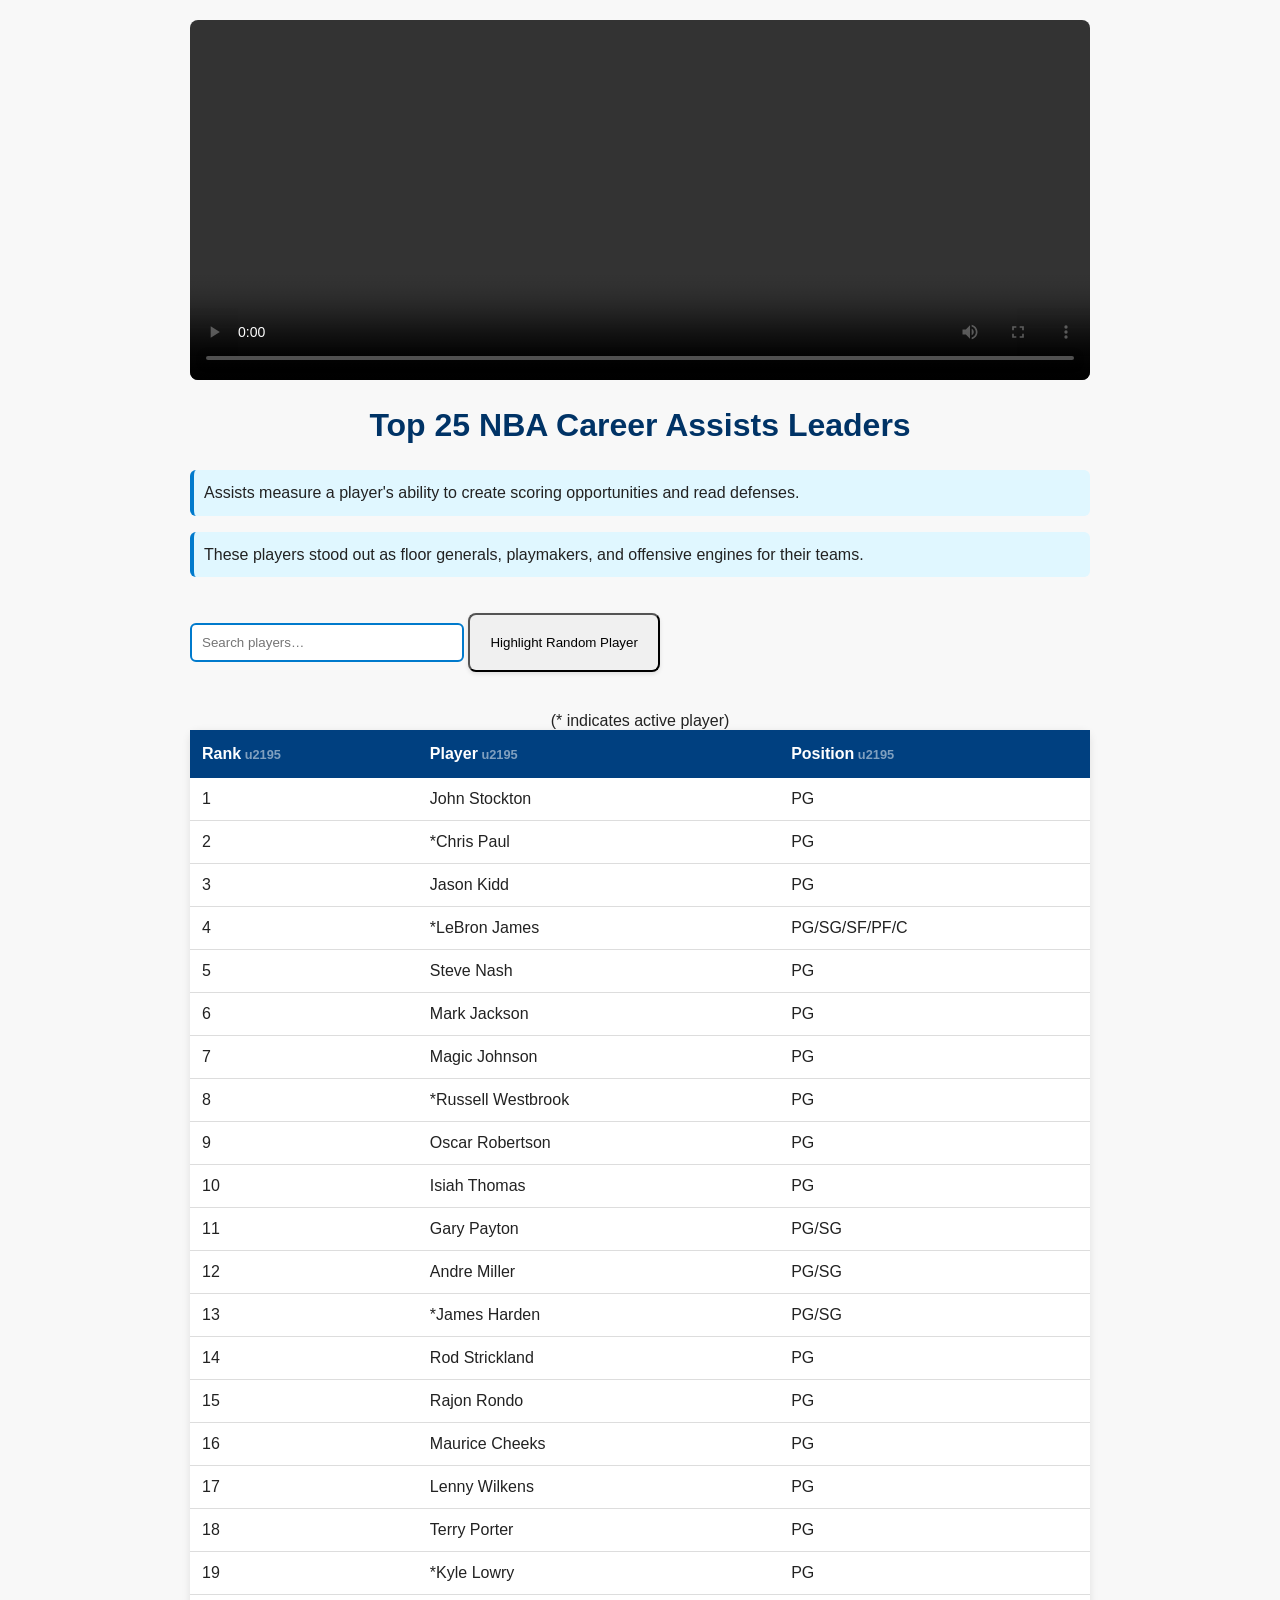
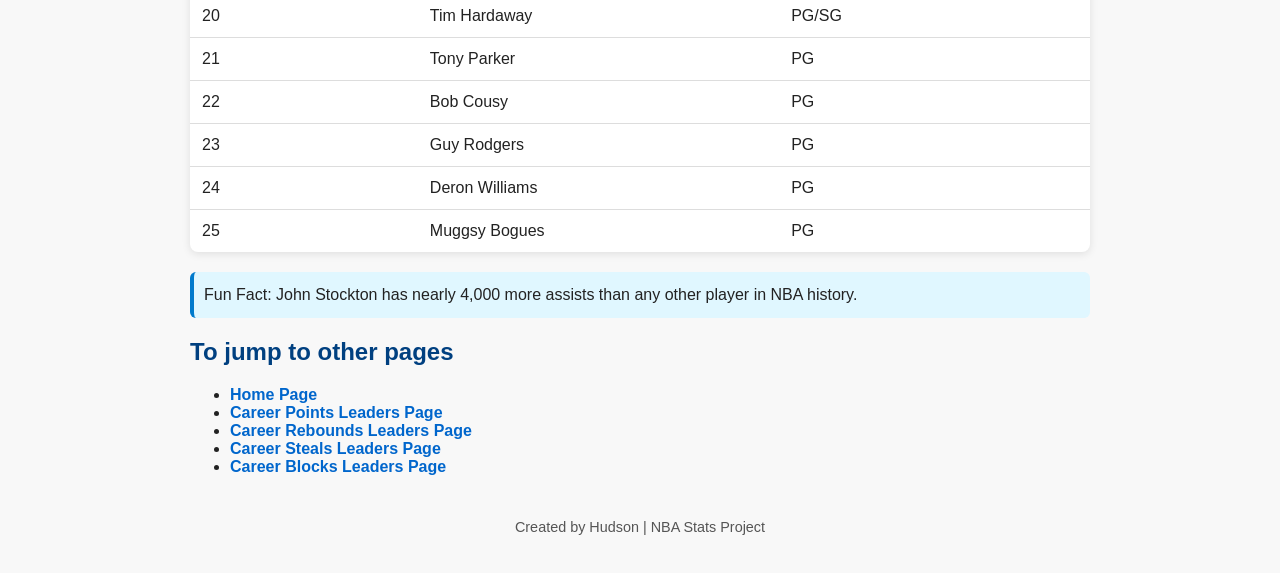
==== aststat.html @ 9309b345 "Update ast stat" ====
<!DOCTYPE html>
<html lang="en">
<head>
  <meta charset="utf-8">
  <title>NBA Career Assists Leaders</title>
  <link rel="stylesheet" href="style.css">
  <style>
    /* Highlight selected row */
    .selected-row {
      background-color: #ffeaa7 !important;
      transition: background 0.3s ease;
    }

    #search-bar {
      padding: 10px;
      width: 250px;
      margin: 10px 0;
      border: 2px solid #007acc;
      border-radius: 6px;
    }
  </style>
</head>

<body>

<main>
  <article>

    <video id="main-video" src="stocktonast.mp4" controls width="640" height="360"></video>

    <h1>Top 25 NBA Career Assists Leaders</h1>

    <p class="highlight">
      Assists measure a player's ability to create scoring opportunities and read defenses.
    </p>
    <p class="highlight">
      These players stood out as floor generals, playmakers, and offensive engines for their teams.
    </p>

    <!-- 🔎 Search Bar -->
    <input type="text" id="search-bar" placeholder="Search players…">

    <!-- 🎯 Random Player Button -->
    <button id="random-player" class="controls">Highlight Random Player</button>

    <table id="stat-table">
        <caption>(* indicates active player)</caption>
        <thead>
            <tr>
                <th data-col="0">Rank</th>
                <th data-col="1">Player</th>
                <th data-col="2">Position</th>
            </tr>
        </thead>
        <tbody>
            <tr><td>1</td><td>John Stockton</td><td>PG</td></tr>
            <tr><td>2</td><td>*Chris Paul</td><td>PG</td></tr>
            <tr><td>3</td><td>Jason Kidd</td><td>PG</td></tr>
            <tr><td>4</td><td>*LeBron James</td><td>PG/SG/SF/PF/C</td></tr>
            <tr><td>5</td><td>Steve Nash</td><td>PG</td></tr>
            <tr><td>6</td><td>Mark Jackson</td><td>PG</td></tr>
            <tr><td>7</td><td>Magic Johnson</td><td>PG</td></tr>
            <tr><td>8</td><td>*Russell Westbrook</td><td>PG</td></tr>
            <tr><td>9</td><td>Oscar Robertson</td><td>PG</td></tr>
            <tr><td>10</td><td>Isiah Thomas</td><td>PG</td></tr>
            <tr><td>11</td><td>Gary Payton</td><td>PG/SG</td></tr>
            <tr><td>12</td><td>Andre Miller</td><td>PG/SG</td></tr>
            <tr><td>13</td><td>*James Harden</td><td>PG/SG</td></tr>
            <tr><td>14</td><td>Rod Strickland</td><td>PG</td></tr>
            <tr><td>15</td><td>Rajon Rondo</td><td>PG</td></tr>
            <tr><td>16</td><td>Maurice Cheeks</td><td>PG</td></tr>
            <tr><td>17</td><td>Lenny Wilkens</td><td>PG</td></tr>
            <tr><td>18</td><td>Terry Porter</td><td>PG</td></tr>
            <tr><td>19</td><td>*Kyle Lowry</td><td>PG</td></tr>
            <tr><td>20</td><td>Tim Hardaway</td><td>PG/SG</td></tr>
            <tr><td>21</td><td>Tony Parker</td><td>PG</td></tr>
            <tr><td>22</td><td>Bob Cousy</td><td>PG</td></tr>
            <tr><td>23</td><td>Guy Rodgers</td><td>PG</td></tr>
            <tr><td>24</td><td>Deron Williams</td><td>PG</td></tr>
            <tr><td>25</td><td>Muggsy Bogues</td><td>PG</td></tr>
        </tbody>
    </table>

    <!-- 📌 Fun Fact Area -->
    <p class="highlight" id="fun-fact">
      Fun Fact: John Stockton has nearly 4,000 more assists than any other player in NBA history.
    </p>

  </article>

  <section>
    <h2>To jump to other pages</h2>
    <ul>
        <li><a href="index.html">Home Page</a></li>
        <li><a href="pointstat.html">Career Points Leaders Page</a></li>
        <li><a href="rebstat.html">Career Rebounds Leaders Page</a></li>
        <li><a href="stlstat.html">Career Steals Leaders Page</a></li>
        <li><a href="blkstat.html">Career Blocks Leaders Page</a></li>
    </ul>
  </section>
</main>

<footer>
  <p>Created by Hudson | NBA Stats Project</p>
</footer>

<script>
/* ========== SEARCH FILTER ========== */
document.getElementById("search-bar").addEventListener("keyup", function () {
  const filter = this.value.toLowerCase();
  const rows = document.querySelectorAll("#stat-table tbody tr");

  rows.forEach(row => {
    row.style.display = row.textContent.toLowerCase().includes(filter) ? "" : "none";
  });
});

/* ========== SORTING ========== */
document.querySelectorAll("th").forEach(header => {
  header.addEventListener("click", () => {
    const table = document.getElementById("stat-table");
    const tbody = table.querySelector("tbody");
    const rows = Array.from(tbody.querySelectorAll("tr"));
    const colIndex = header.getAttribute("data-col");

    const sorted = rows.sort((a, b) => {
      const A = a.children[colIndex].textContent;
      const B = b.children[colIndex].textContent;

      return A.localeCompare(B, undefined, { numeric: true });
    });

    tbody.innerHTML = "";
    sorted.forEach(r => tbody.appendChild(r));
  });
});

/* ========== RANDOM PLAYER HIGHLIGHT ========== */
document.getElementById("random-player").addEventListener("click", () => {
  const rows = document.querySelectorAll("#stat-table tbody tr");

  rows.forEach(r => r.classList.remove("selected-row"));

  const randomRow = rows[Math.floor(Math.random() * rows.length)];
  randomRow.classList.add("selected-row");
});

/* ========== FUN FACT ROTATION ========== */
const facts = [
  "John Stockton led the NBA in assists for nine straight seasons.",
  "Magic Johnson still holds the record for highest assists per game average.",
  "Jason Kidd is one of only two players with 12,000+ career assists and 2,500+ steals.",
  "Chris Paul has the highest assist-to-turnover ratio among top-25 players."
];

setInterval(() => {
  const factArea = document.getElementById("fun-fact");
  factArea.textContent = "Fun Fact: " + facts[Math.floor(Math.random() * facts.length)];
}, 6000);
</script>

</body>
</html>
---- style.css ----
/* Center page and set max width */
body {
  font-family: Arial, Helvetica, sans-serif;
  max-width: 900px;
  margin: 0 auto;
  padding: 20px;
  background-color: #f8f8f8;
  color: #222;
}

/* Headings */
h1 {
  font-size: 2em;
  color: #003366;
  text-align: center;
}

h2 {
  font-size: 1.5em;
  color: #004080;
  margin-top: 20px;
}

p {
  font-size: 1em;
  line-height: 1.6;
}

/* Class selector example */
.highlight {
  background-color: #e0f7ff;
  padding: 10px;
  border-left: 4px solid #007acc;
  border-radius: 6px;
}

/* ID selector example */
#main-video {
  display: block;
  width: 100%;
  border-radius: 8px;
  margin-bottom: 20px;
}

/* Links */
a {
  color: #0066cc;
  text-decoration: none;
  font-weight: bold;
}

a:hover {
  text-decoration: underline;
}

/* Footer */
footer {
  text-align: center;
  margin-top: 40px;
  font-size: 0.9em;
  color: #555;
}

/* Interactive elements */
.controls {
  background: #f0f0f0;
  padding: 20px;
  border-radius: 8px;
  margin: 20px 0;
  box-shadow: 0 2px 4px rgba(0,0,0,0.1);
}

.controls h2 {
  color: #003366;
  margin-bottom: 15px;
  border-bottom: 2px solid #007acc;
  padding-bottom: 10px;
}

.controls button {
  background: #007acc;
  color: white;
  border: none;
  padding: 12px 20px;
  margin: 5px 10px 5px 0;
  border-radius: 5px;
  cursor: pointer;
  transition: all 0.3s ease;
  font-weight: bold;
  box-shadow: 0 2px 4px rgba(0,0,0,0.2);
}

.controls button:hover {
  background: #005a9e;
  transform: translateY(-2px);
  box-shadow: 0 4px 8px rgba(0,0,0,0.3);
}

.controls button:active {
  transform: translateY(0);
}

.controls input {
  padding: 10px 15px;
  margin: 5px 10px 5px 0;
  border: 2px solid #ddd;
  border-radius: 6px;
  width: 250px;
  font-size: 1em;
  transition: border-color 0.3s ease;
}

.controls input:focus {
  outline: none;
  border-color: #007acc;
  box-shadow: 0 0 0 3px rgba(0,122,204,0.1);
}

/* Highlight box for featured stats */
.highlight-box {
  transition: all 0.3s ease;
  padding: 20px;
  margin: 20px 0;
  background: linear-gradient(135deg, #667eea 0%, #764ba2 100%);
  color: white;
  border-radius: 12px;
  text-align: center;
  box-shadow: 0 4px 15px rgba(102,126,234,0.4);
}

.highlight-box h3 {
  margin: 0 0 10px 0;
  font-size: 1.4em;
  text-shadow: 1px 1px 2px rgba(0,0,0,0.3);
}

.highlight-box p {
  margin: 0;
  font-size: 1.1em;
  line-height: 1.5;
}

/* Enhanced table styles */
table {
  width: 100%;
  border-collapse: collapse;
  margin: 20px 0;
  background: white;
  box-shadow: 0 2px 8px rgba(0,0,0,0.1);
  border-radius: 8px;
  overflow: hidden;
}

th {
  background: #004080;
  color: white;
  padding: 15px 12px;
  text-align: left;
  font-weight: bold;
  cursor: pointer;
  user-select: none;
  transition: background 0.3s ease;
}

th:hover {
  background: #005a9e;
}

th:after {
  content: ' \u2195';
  opacity: 0.5;
  font-size: 0.8em;
}

td {
  padding: 12px;
  border-bottom: 1px solid #ddd;
  transition: background 0.3s ease;
}

tr:hover {
  background: #f5f5f5;
}

tr:last-child td {
  border-bottom: none;
}

/* Mobile responsiveness */
@media (max-width: 600px) {
  body {
    padding: 10px;
  }

  h1 {
    font-size: 1.5em;
  }

  h2 {
    font-size: 1.2em;
  }

  .controls {
    padding: 15px;
  }

  .controls button {
    display: block;
    width: 100%;
    margin: 5px 0;
  }

  .controls input {
    width: 100%;
    margin: 5px 0;
  }

  th, td {
    padding: 8px;
    font-size: 0.9em;
  }

  .highlight-box {
    padding: 15px;
  }
}
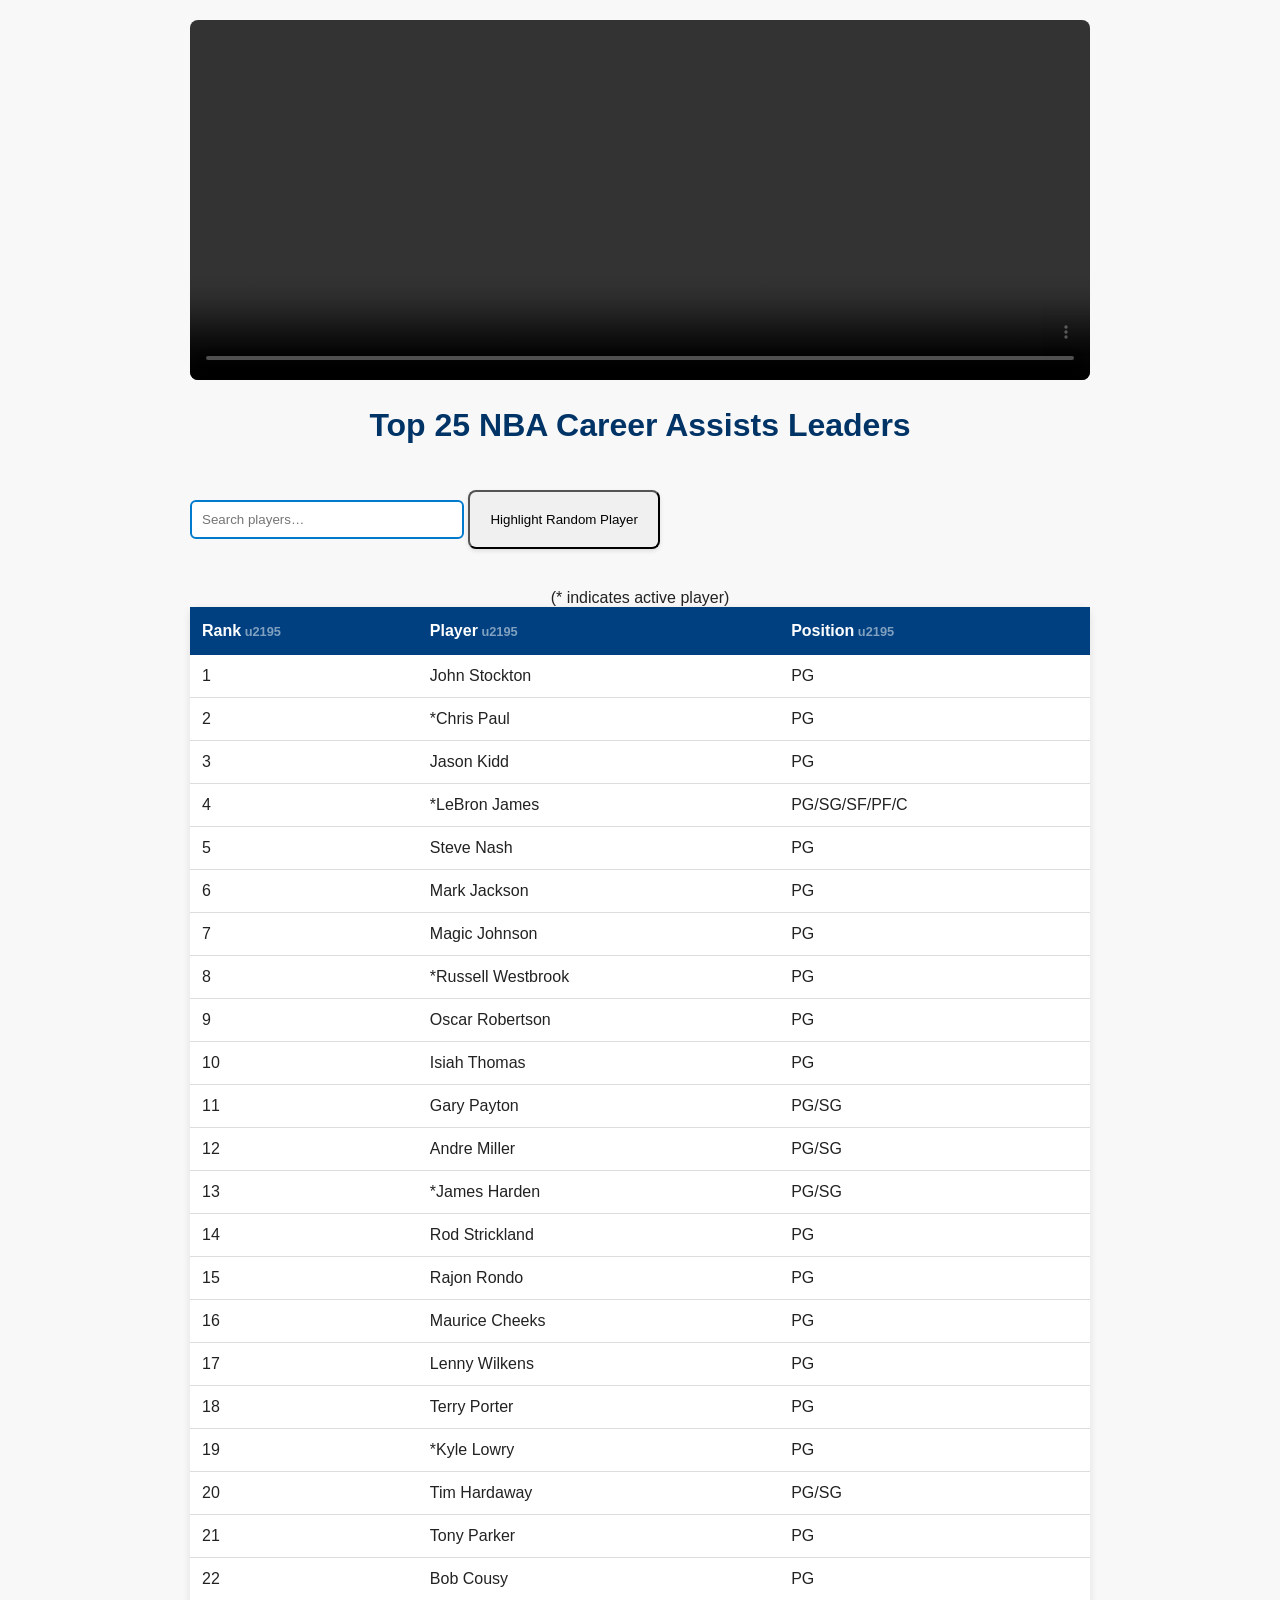
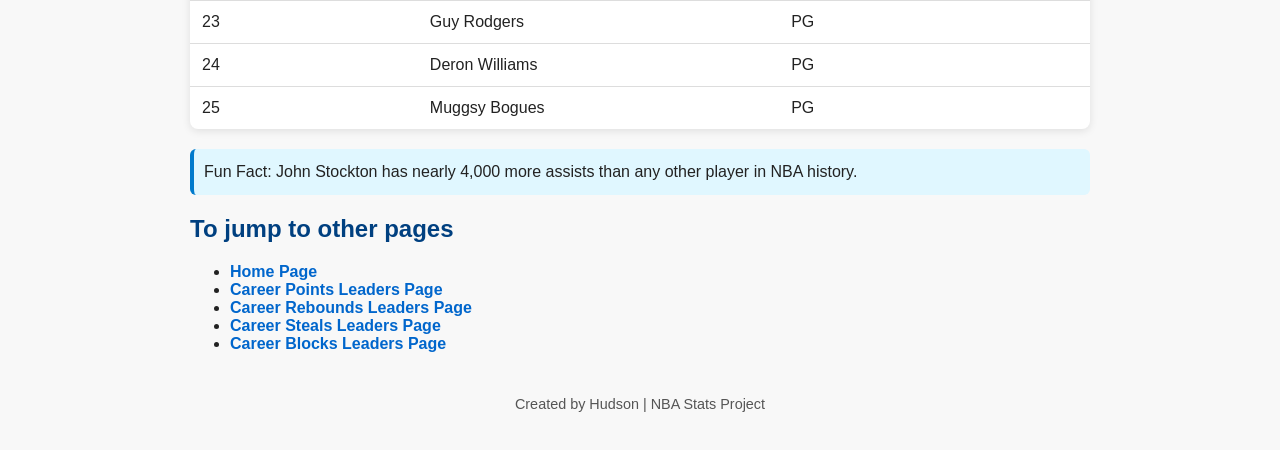
==== commit bc7cc7dc: "Makes small change to assist stat" ====
--- a/aststat.html
+++ b/aststat.html
@@ -30,17 +30,10 @@
 
     <h1>Top 25 NBA Career Assists Leaders</h1>
 
-    <p class="highlight">
-      Assists measure a player's ability to create scoring opportunities and read defenses.
-    </p>
-    <p class="highlight">
-      These players stood out as floor generals, playmakers, and offensive engines for their teams.
-    </p>
-
-    <!-- 🔎 Search Bar -->
+    <!--Search Bar -->
     <input type="text" id="search-bar" placeholder="Search players…">
 
-    <!-- 🎯 Random Player Button -->
+    <!-- Random Player Button -->
     <button id="random-player" class="controls">Highlight Random Player</button>
 
     <table id="stat-table">
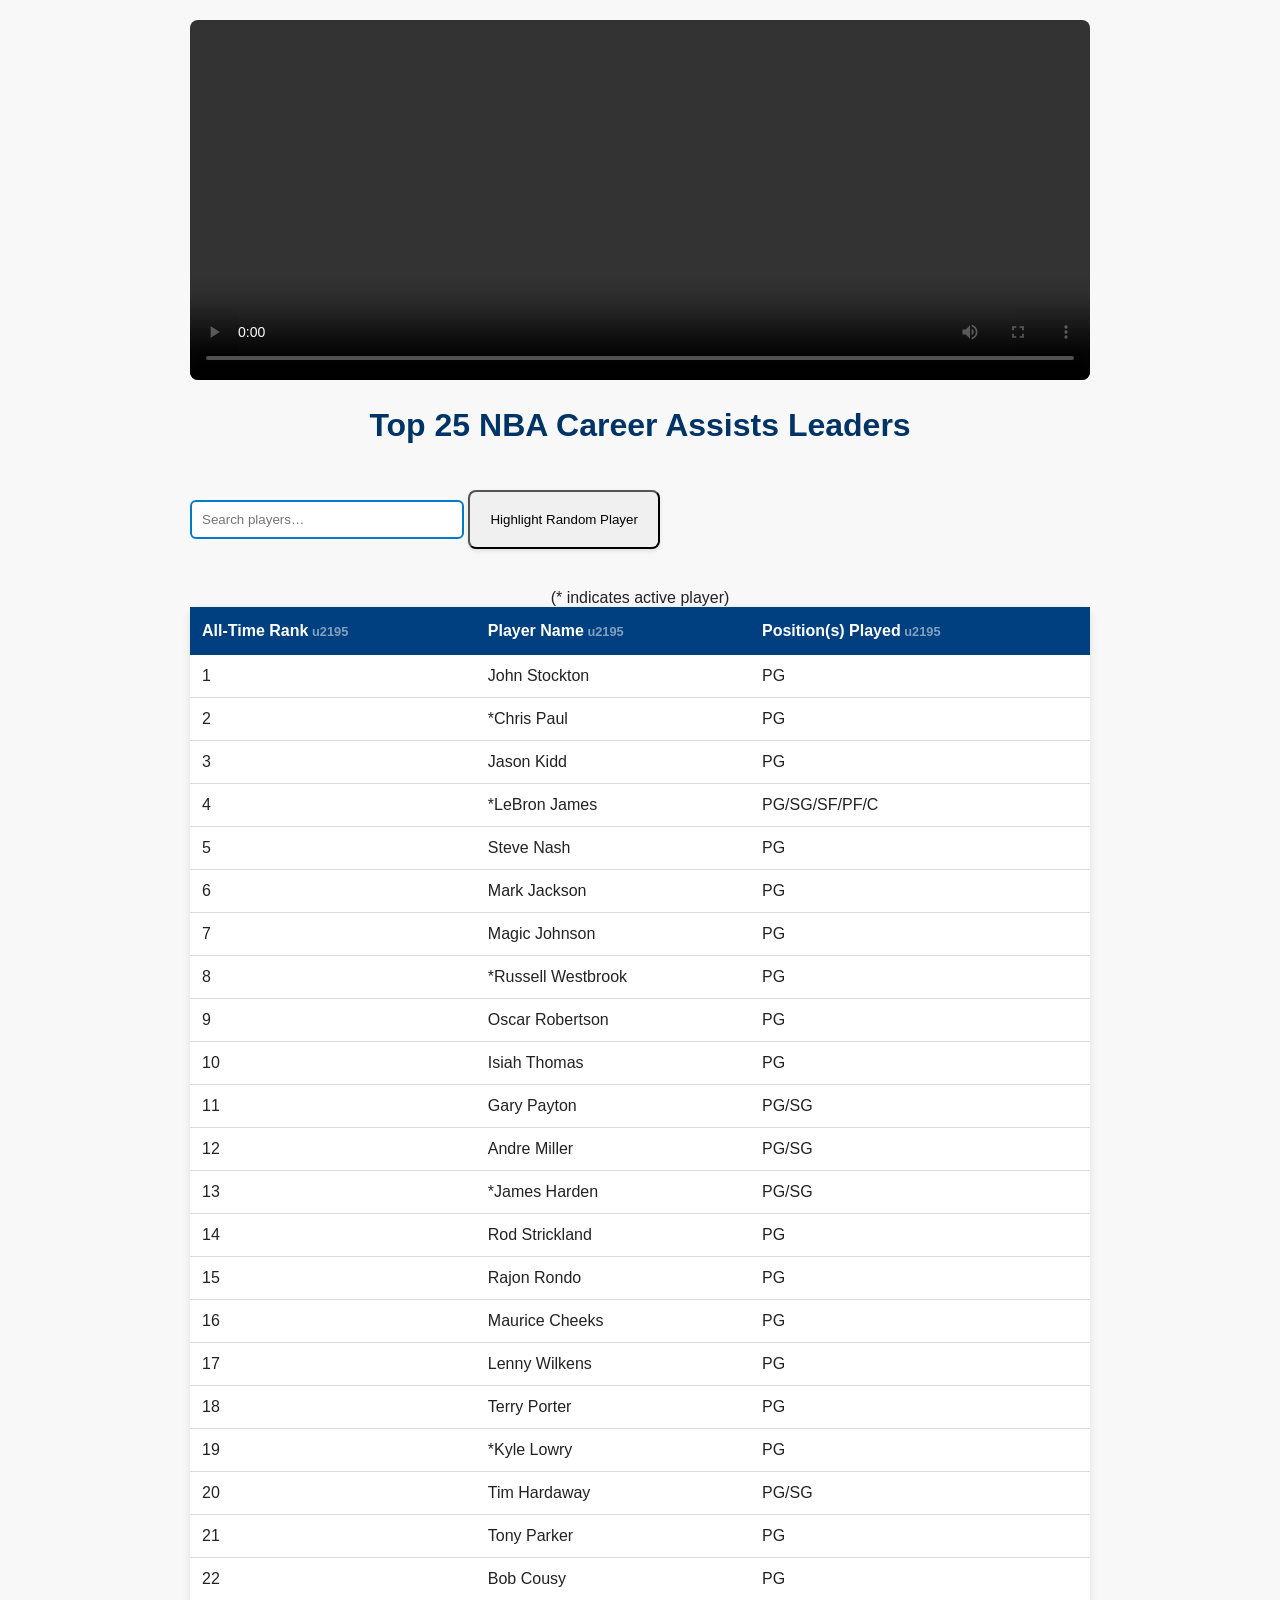
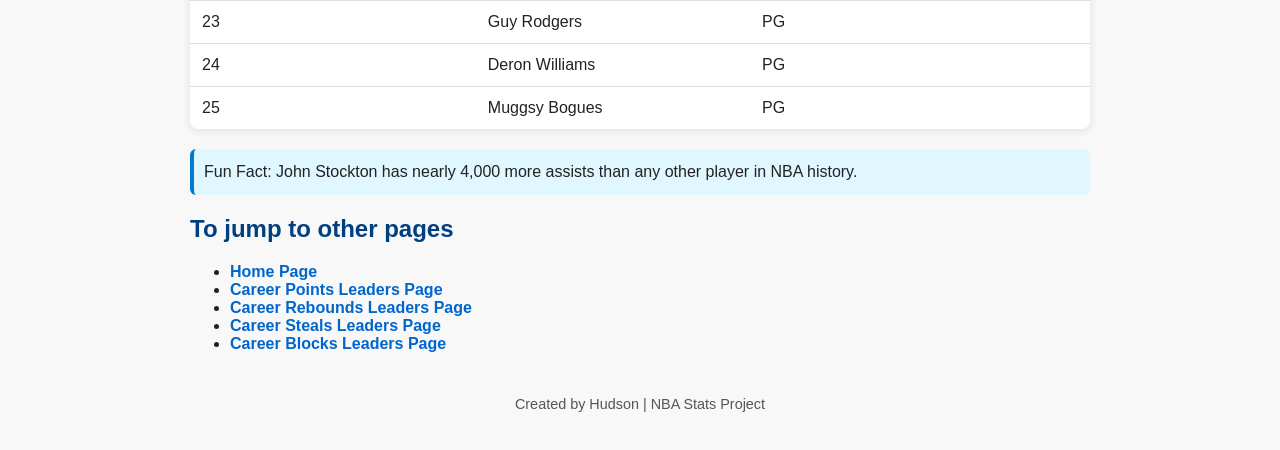
==== commit 53abe90b: "Makes slight style fix" ====
--- a/aststat.html
+++ b/aststat.html
@@ -40,9 +40,9 @@
         <caption>(* indicates active player)</caption>
         <thead>
             <tr>
-                <th data-col="0">Rank</th>
-                <th data-col="1">Player</th>
-                <th data-col="2">Position</th>
+                <th data-col="0">All-Time Rank</th>
+                <th data-col="1">Player Name</th>
+                <th data-col="2">Position(s) Played</th>
             </tr>
         </thead>
         <tbody>
--- a/style.css
+++ b/style.css
@@ -225,3 +225,102 @@
     padding: 15px;
   }
 }
+/* Dark Mode Theme */
+.dark-theme {
+  background-color: #1f1f1f;
+  color: #e4e4e4;
+}
+
+/* Videos / media */
+.dark-theme #main-video {
+  box-shadow: 0 0 10px rgba(255,255,255,0.2);
+}
+
+/* Links */
+.dark-theme a {
+  color: #8ab4ff;
+}
+
+/* Controls section */
+.dark-theme .controls {
+  background: #2c2c2c;
+  box-shadow: 0 2px 4px rgba(255,255,255,0.1);
+}
+
+/* Buttons */
+.dark-theme .controls button {
+  background: #444 !important;
+  color: white;
+}
+
+.dark-theme .controls button:hover {
+  background: #666 !important;
+}
+
+/* Highlight boxes */
+.dark-theme .highlight {
+  background-color: #333;
+  border-left-color: #66aaff;
+  color: #ddd;
+}
+
+.dark-theme .highlight-box {
+  background: linear-gradient(135deg, #4a4a7d, #3e3e6b);
+  color: white;
+}
+
+/* Table */
+.dark-theme table {
+  background: #2b2b2b;
+  color: #eee;
+}
+
+.dark-theme th {
+  background: #303f9f;
+}
+
+.dark-theme tr:hover {
+  background: #3a3a3a;
+}
+
+.dark-theme td {
+  border-bottom: 1px solid #555;
+}
+/* Search live preview dropdown */
+.preview-box {
+  background: white;
+  border: 1px solid #ccc;
+  border-radius: 8px;
+  margin-top: 10px;
+  padding: 10px;
+  max-height: 250px;
+  overflow-y: auto;
+  display: none;
+  box-shadow: 0 2px 8px rgba(0,0,0,0.1);
+}
+
+.preview-item {
+  padding: 8px;
+  border-bottom: 1px solid #eee;
+  cursor: pointer;
+  transition: background 0.2s ease;
+}
+
+.preview-item:hover {
+  background: #f0f8ff;
+}
+
+.preview-category {
+  font-size: 0.85em;
+  color: #666;
+}
+
+.preview-player {
+  font-weight: bold;
+  font-size: 1em;
+  color: #003366;
+}
+
+.preview-item:last-child {
+  border-bottom: none;
+}
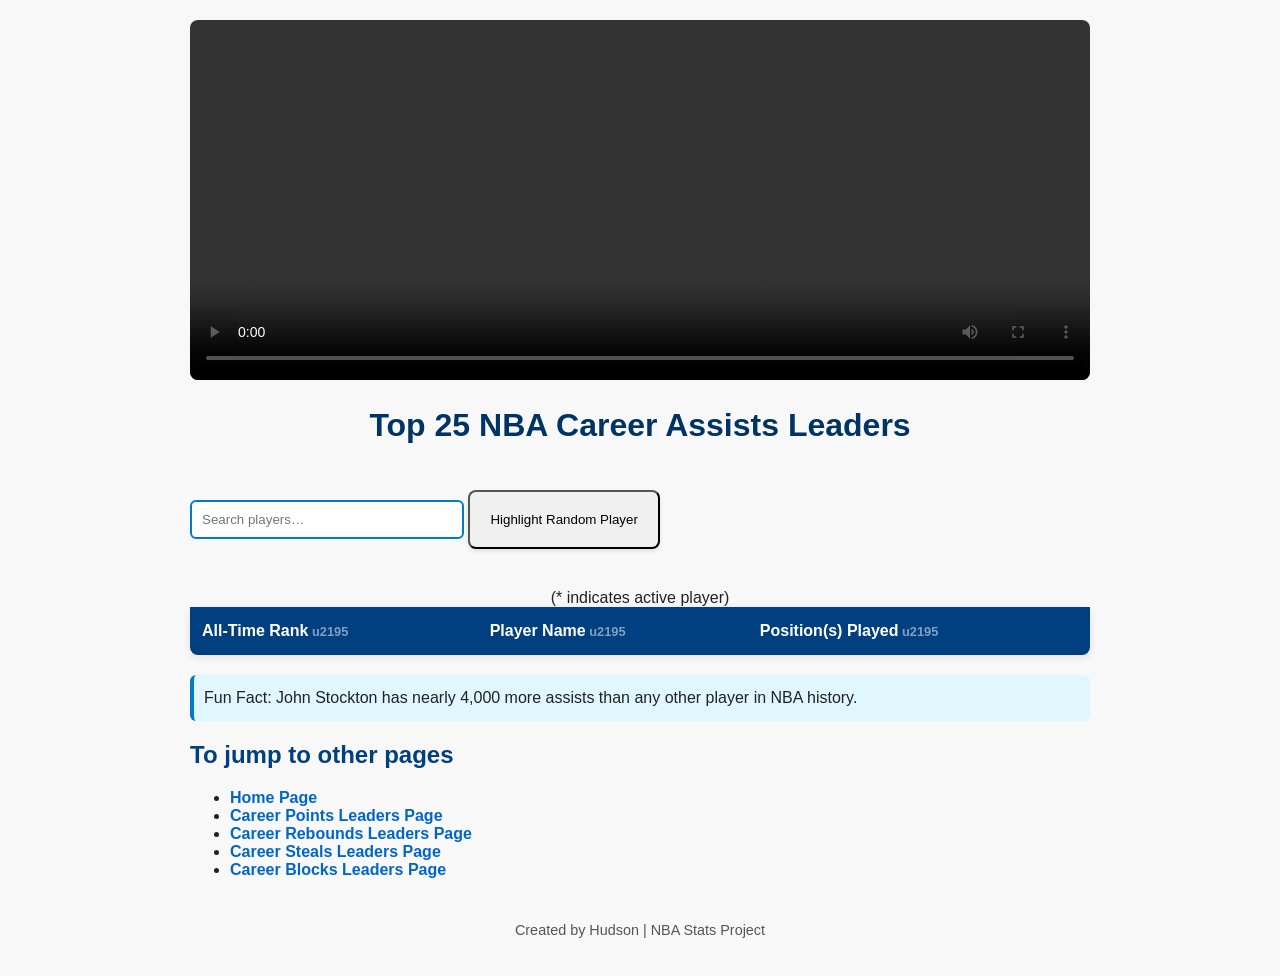
==== commit f810b8e0: "Makes it so user has to search for players on each stat" ====
--- a/aststat.html
+++ b/aststat.html
@@ -99,12 +99,16 @@
 
 <script>
 /* ========== SEARCH FILTER ========== */
-document.getElementById("search-bar").addEventListener("keyup", function () {
+// Hide all rows initially
+const allRows = document.querySelectorAll("#stat-table tbody tr");
+allRows.forEach(r => r.style.display = "none");
+
+document.getElementById("search-bar").addEventListener("input", function () {
   const filter = this.value.toLowerCase();
-  const rows = document.querySelectorAll("#stat-table tbody tr");
 
-  rows.forEach(row => {
-    row.style.display = row.textContent.toLowerCase().includes(filter) ? "" : "none";
+  allRows.forEach(row => {
+    const name = row.children[1].textContent.toLowerCase(); // Player name column
+    row.style.display = name.includes(filter) ? "" : "none";
   });
 });
 
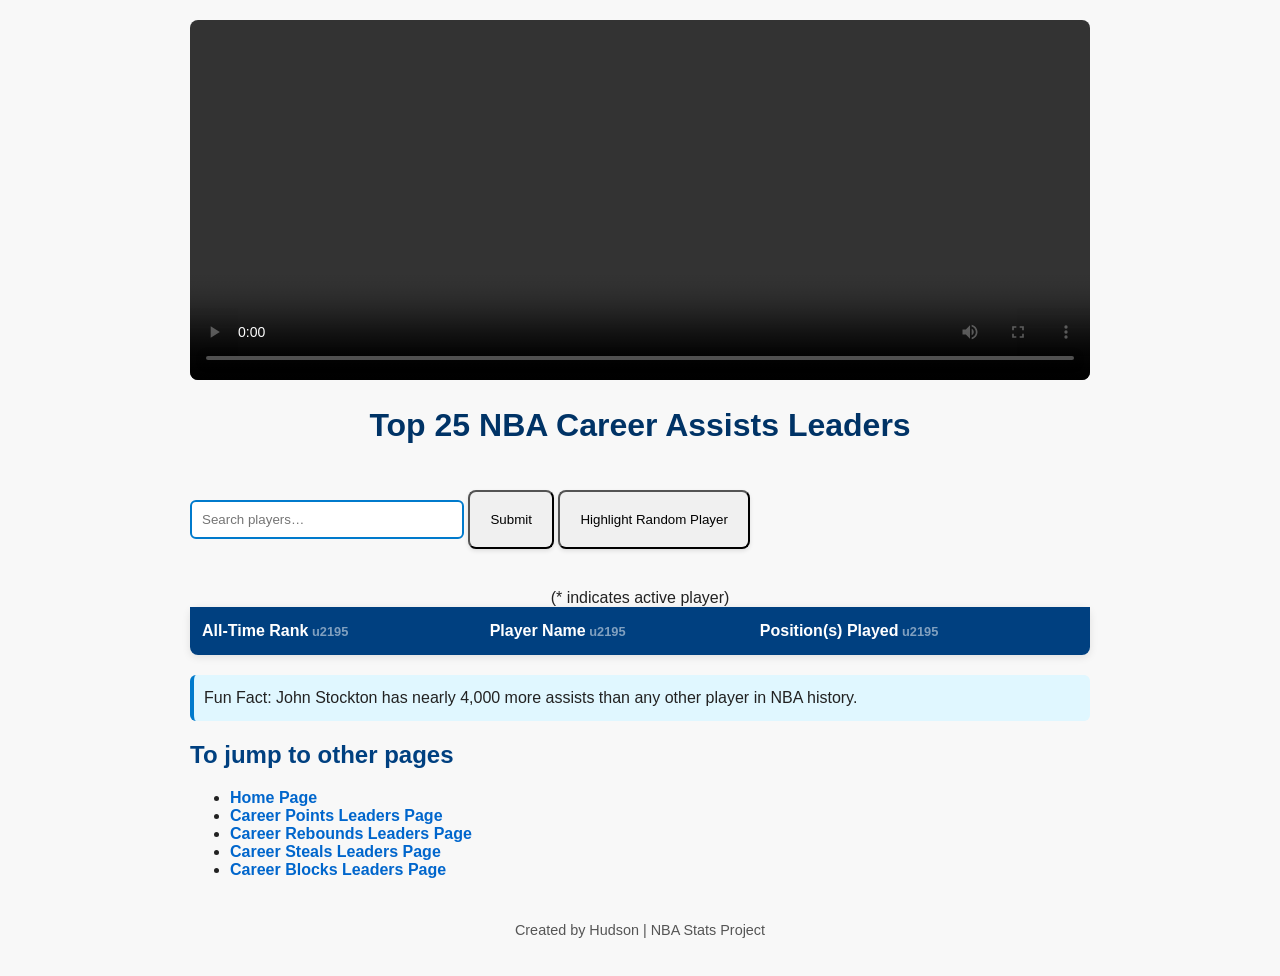
==== commit e6cf55b3: "Add submit button to stat files" ====
--- a/aststat.html
+++ b/aststat.html
@@ -32,6 +32,7 @@
 
     <!--Search Bar -->
     <input type="text" id="search-bar" placeholder="Search players…">
+    <button id="submit-search" class="controls">Submit</button>
 
     <!-- Random Player Button -->
     <button id="random-player" class="controls">Highlight Random Player</button>
@@ -99,47 +100,93 @@
 
 <script>
 /* ========== SEARCH FILTER ========== */
-// Hide all rows initially
-const allRows = document.querySelectorAll("#stat-table tbody tr");
+/* Elements and rows */
+const allRows = Array.from(document.querySelectorAll("#stat-table tbody tr"));
+
+/* Hide all rows on load */
 allRows.forEach(r => r.style.display = "none");
 
+/* Set to track permanently revealed rows */
+const revealed = new Set();
+
+/* Utility: show or hide a single row (and ensure previous selected-row class persists) */
+function setRowVisible(row, visible) {
+  row.style.display = visible ? "" : "none";
+}
+
+/* Live preview while typing (temporary unless submitted) */
 document.getElementById("search-bar").addEventListener("input", function () {
   const filter = this.value.toLowerCase();
 
   allRows.forEach(row => {
-    const name = row.children[1].textContent.toLowerCase(); // Player name column
-    row.style.display = name.includes(filter) ? "" : "none";
-  });
-});
-
-/* ========== SORTING ========== */
-document.querySelectorAll("th").forEach(header => {
+    const name = row.children[1].textContent.toLowerCase();
+
+    if (revealed.has(row)) {
+      // permanently revealed rows stay visible
+      setRowVisible(row, true);
+    } else {
+      // temporary preview only when filter is non-empty
+      setRowVisible(row, filter !== "" && name.includes(filter));
+    }
+  });
+});
+
+/* Submit to permanently reveal matched players */
+document.getElementById("submit-search").addEventListener("click", () => {
+  const filter = document.getElementById("search-bar").value.toLowerCase();
+
+  if (!filter) return; // nothing to submit
+
+  allRows.forEach(row => {
+    const name = row.children[1].textContent.toLowerCase();
+    if (name.includes(filter)) {
+      revealed.add(row);
+      setRowVisible(row, true);
+    }
+  });
+
+  // clear the search box after submit
+  document.getElementById("search-bar").value = "";
+});
+
+/* Show All Players (permanent) */
+document.getElementById("show-all").addEventListener("click", () => {
+  allRows.forEach(row => {
+    revealed.add(row);
+    setRowVisible(row, true);
+  });
+});
+
+/* Sorting (click headers) */
+document.querySelectorAll("#stat-table th").forEach(header => {
   header.addEventListener("click", () => {
-    const table = document.getElementById("stat-table");
-    const tbody = table.querySelector("tbody");
+    const colIndex = parseInt(header.getAttribute("data-col"), 10);
+    const tbody = document.querySelector("#stat-table tbody");
     const rows = Array.from(tbody.querySelectorAll("tr"));
-    const colIndex = header.getAttribute("data-col");
 
     const sorted = rows.sort((a, b) => {
-      const A = a.children[colIndex].textContent;
-      const B = b.children[colIndex].textContent;
-
+      const A = a.children[colIndex].textContent.trim();
+      const B = b.children[colIndex].textContent.trim();
       return A.localeCompare(B, undefined, { numeric: true });
     });
 
+    // append in sorted order
     tbody.innerHTML = "";
     sorted.forEach(r => tbody.appendChild(r));
   });
 });
 
-/* ========== RANDOM PLAYER HIGHLIGHT ========== */
+/* Random visible player highlight */
 document.getElementById("random-player").addEventListener("click", () => {
-  const rows = document.querySelectorAll("#stat-table tbody tr");
-
-  rows.forEach(r => r.classList.remove("selected-row"));
-
-  const randomRow = rows[Math.floor(Math.random() * rows.length)];
-  randomRow.classList.add("selected-row");
+  // remove previous selections
+  allRows.forEach(r => r.classList.remove("selected-row"));
+
+  // pick from currently visible rows
+  const visible = allRows.filter(r => r.style.display !== "none");
+  if (visible.length === 0) return;
+  const pick = visible[Math.floor(Math.random() * visible.length)];
+  pick.classList.add("selected-row");
+  pick.scrollIntoView({ behavior: "smooth", block: "center" });
 });
 
 /* ========== FUN FACT ROTATION ========== */
--- a/style.css
+++ b/style.css
@@ -323,4 +323,12 @@
 
 .preview-item:last-child {
   border-bottom: none;
+}
+/* Keep table layout even when rows are hidden */
+#stat-table tbody {
+  display: table-row-group;
+}
+
+#stat-table tr.hidden-row {
+  display: none !important;
 }
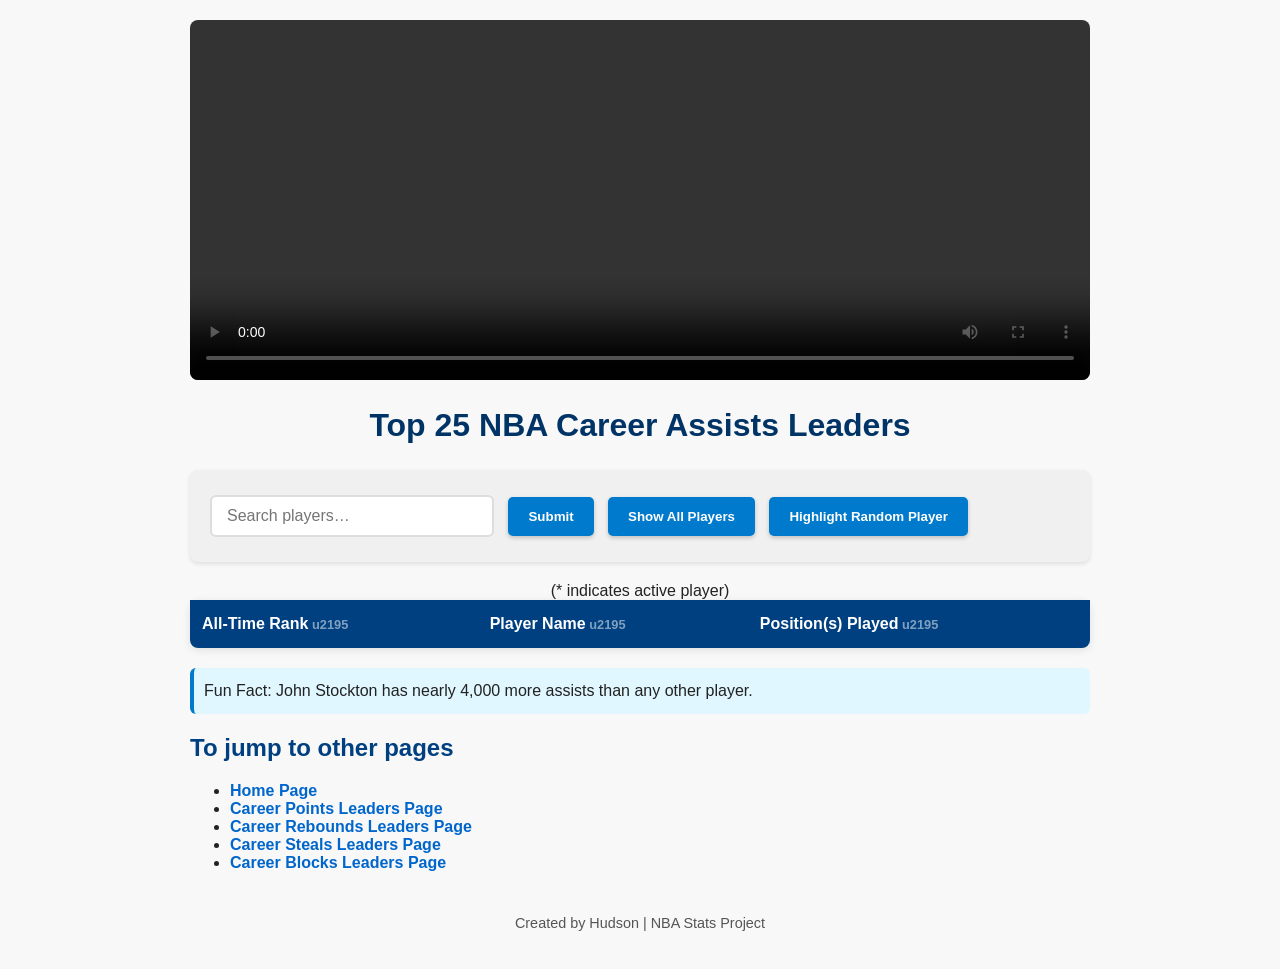
==== commit f5c2403f: "Makes final changes to all stat files (buttons + interactive changes)" ====
--- a/aststat.html
+++ b/aststat.html
@@ -4,21 +4,6 @@
   <meta charset="utf-8">
   <title>NBA Career Assists Leaders</title>
   <link rel="stylesheet" href="style.css">
-  <style>
-    /* Highlight selected row */
-    .selected-row {
-      background-color: #ffeaa7 !important;
-      transition: background 0.3s ease;
-    }
-
-    #search-bar {
-      padding: 10px;
-      width: 250px;
-      margin: 10px 0;
-      border: 2px solid #007acc;
-      border-radius: 6px;
-    }
-  </style>
 </head>
 
 <body>
@@ -30,12 +15,13 @@
 
     <h1>Top 25 NBA Career Assists Leaders</h1>
 
-    <!--Search Bar -->
-    <input type="text" id="search-bar" placeholder="Search players…">
-    <button id="submit-search" class="controls">Submit</button>
-
-    <!-- Random Player Button -->
-    <button id="random-player" class="controls">Highlight Random Player</button>
+    <!-- Search Bar + Buttons -->
+    <div class="control-row controls">
+      <input type="text" id="search-bar" placeholder="Search players…">
+      <button id="submit-search">Submit</button>
+      <button id="show-all">Show All Players</button>
+      <button id="random-player">Highlight Random Player</button>
+    </div>
 
     <table id="stat-table">
         <caption>(* indicates active player)</caption>
@@ -47,37 +33,36 @@
             </tr>
         </thead>
         <tbody>
-            <tr><td>1</td><td>John Stockton</td><td>PG</td></tr>
-            <tr><td>2</td><td>*Chris Paul</td><td>PG</td></tr>
-            <tr><td>3</td><td>Jason Kidd</td><td>PG</td></tr>
-            <tr><td>4</td><td>*LeBron James</td><td>PG/SG/SF/PF/C</td></tr>
-            <tr><td>5</td><td>Steve Nash</td><td>PG</td></tr>
-            <tr><td>6</td><td>Mark Jackson</td><td>PG</td></tr>
-            <tr><td>7</td><td>Magic Johnson</td><td>PG</td></tr>
-            <tr><td>8</td><td>*Russell Westbrook</td><td>PG</td></tr>
-            <tr><td>9</td><td>Oscar Robertson</td><td>PG</td></tr>
-            <tr><td>10</td><td>Isiah Thomas</td><td>PG</td></tr>
-            <tr><td>11</td><td>Gary Payton</td><td>PG/SG</td></tr>
-            <tr><td>12</td><td>Andre Miller</td><td>PG/SG</td></tr>
-            <tr><td>13</td><td>*James Harden</td><td>PG/SG</td></tr>
-            <tr><td>14</td><td>Rod Strickland</td><td>PG</td></tr>
-            <tr><td>15</td><td>Rajon Rondo</td><td>PG</td></tr>
-            <tr><td>16</td><td>Maurice Cheeks</td><td>PG</td></tr>
-            <tr><td>17</td><td>Lenny Wilkens</td><td>PG</td></tr>
-            <tr><td>18</td><td>Terry Porter</td><td>PG</td></tr>
-            <tr><td>19</td><td>*Kyle Lowry</td><td>PG</td></tr>
-            <tr><td>20</td><td>Tim Hardaway</td><td>PG/SG</td></tr>
-            <tr><td>21</td><td>Tony Parker</td><td>PG</td></tr>
-            <tr><td>22</td><td>Bob Cousy</td><td>PG</td></tr>
-            <tr><td>23</td><td>Guy Rodgers</td><td>PG</td></tr>
-            <tr><td>24</td><td>Deron Williams</td><td>PG</td></tr>
-            <tr><td>25</td><td>Muggsy Bogues</td><td>PG</td></tr>
+            <tr class="hidden-row"><td>1</td><td>John Stockton</td><td>PG</td></tr>
+            <tr class="hidden-row"><td>2</td><td>*Chris Paul</td><td>PG</td></tr>
+            <tr class="hidden-row"><td>3</td><td>Jason Kidd</td><td>PG</td></tr>
+            <tr class="hidden-row"><td>4</td><td>*LeBron James</td><td>PG/SG/SF/PF/C</td></tr>
+            <tr class="hidden-row"><td>5</td><td>Steve Nash</td><td>PG</td></tr>
+            <tr class="hidden-row"><td>6</td><td>Mark Jackson</td><td>PG</td></tr>
+            <tr class="hidden-row"><td>7</td><td>Magic Johnson</td><td>PG</td></tr>
+            <tr class="hidden-row"><td>8</td><td>*Russell Westbrook</td><td>PG</td></tr>
+            <tr class="hidden-row"><td>9</td><td>Oscar Robertson</td><td>PG</td></tr>
+            <tr class="hidden-row"><td>10</td><td>Isiah Thomas</td><td>PG</td></tr>
+            <tr class="hidden-row"><td>11</td><td>Gary Payton</td><td>PG/SG</td></tr>
+            <tr class="hidden-row"><td>12</td><td>Andre Miller</td><td>PG/SG</td></tr>
+            <tr class="hidden-row"><td>13</td><td>*James Harden</td><td>PG/SG</td></tr>
+            <tr class="hidden-row"><td>14</td><td>Rod Strickland</td><td>PG</td></tr>
+            <tr class="hidden-row"><td>15</td><td>Rajon Rondo</td><td>PG</td></tr>
+            <tr class="hidden-row"><td>16</td><td>Maurice Cheeks</td><td>PG</td></tr>
+            <tr class="hidden-row"><td>17</td><td>Lenny Wilkens</td><td>PG</td></tr>
+            <tr class="hidden-row"><td>18</td><td>Terry Porter</td><td>PG</td></tr>
+            <tr class="hidden-row"><td>19</td><td>*Kyle Lowry</td><td>PG</td></tr>
+            <tr class="hidden-row"><td>20</td><td>Tim Hardaway</td><td>PG/SG</td></tr>
+            <tr class="hidden-row"><td>21</td><td>Tony Parker</td><td>PG</td></tr>
+            <tr class="hidden-row"><td>22</td><td>Bob Cousy</td><td>PG</td></tr>
+            <tr class="hidden-row"><td>23</td><td>Guy Rodgers</td><td>PG</td></tr>
+            <tr class="hidden-row"><td>24</td><td>Deron Williams</td><td>PG</td></tr>
+            <tr class="hidden-row"><td>25</td><td>Muggsy Bogues</td><td>PG</td></tr>
         </tbody>
     </table>
 
-    <!-- 📌 Fun Fact Area -->
     <p class="highlight" id="fun-fact">
-      Fun Fact: John Stockton has nearly 4,000 more assists than any other player in NBA history.
+      Fun Fact: John Stockton has nearly 4,000 more assists than any other player.
     </p>
 
   </article>
@@ -99,94 +84,56 @@
 </footer>
 
 <script>
-/* ========== SEARCH FILTER ========== */
-/* Elements and rows */
-const allRows = Array.from(document.querySelectorAll("#stat-table tbody tr"));
+const searchBar = document.getElementById("search-bar");
+const submitBtn = document.getElementById("submit-search");
+const showAllBtn = document.getElementById("show-all");
+const randomBtn = document.getElementById("random-player");
+const tableRows = [...document.querySelectorAll("#stat-table tbody tr")];
 
-/* Hide all rows on load */
-allRows.forEach(r => r.style.display = "none");
+let revealed = new Set();
 
-/* Set to track permanently revealed rows */
-const revealed = new Set();
-
-/* Utility: show or hide a single row (and ensure previous selected-row class persists) */
+/* Show/hide function */
 function setRowVisible(row, visible) {
-  row.style.display = visible ? "" : "none";
+  if (visible) row.classList.remove("hidden-row");
+  else row.classList.add("hidden-row");
 }
 
-/* Live preview while typing (temporary unless submitted) */
-document.getElementById("search-bar").addEventListener("input", function () {
-  const filter = this.value.toLowerCase();
+/* Temporary preview while typing */
+searchBar.addEventListener("keyup", () => {
+  const text = searchBar.value.toLowerCase();
 
-  allRows.forEach(row => {
+  tableRows.forEach(row => {
     const name = row.children[1].textContent.toLowerCase();
 
     if (revealed.has(row)) {
-      // permanently revealed rows stay visible
       setRowVisible(row, true);
-    } else {
-      // temporary preview only when filter is non-empty
-      setRowVisible(row, filter !== "" && name.includes(filter));
+      return;
+    }
+
+    if (text && name.includes(text)) setRowVisible(row, true);
+    else setRowVisible(row, false);
+  });
+});
+
+/* SUBMIT permanently reveals */
+submitBtn.addEventListener("click", () => {
+  const text = searchBar.value.toLowerCase();
+
+  tableRows.forEach(row => {
+    const name = row.children[1].textContent.toLowerCase();
+    if (name.includes(text)) {
+      revealed.add(row);
+      setRowVisible(row, true);
     }
   });
 });
 
-/* Submit to permanently reveal matched players */
-document.getElementById("submit-search").addEventListener("click", () => {
-  const filter = document.getElementById("search-bar").value.toLowerCase();
-
-  if (!filter) return; // nothing to submit
-
-  allRows.forEach(row => {
-    const name = row.children[1].textContent.toLowerCase();
-    if (name.includes(filter)) {
-      revealed.add(row);
-      setRowVisible(row, true);
-    }
-  });
-
-  // clear the search box after submit
-  document.getElementById("search-bar").value = "";
-});
-
-/* Show All Players (permanent) */
-document.getElementById("show-all").addEventListener("click", () => {
-  allRows.forEach(row => {
+/* SHOW ALL */
+showAllBtn.addEventListener("click", () => {
+  tableRows.forEach(row => {
     revealed.add(row);
     setRowVisible(row, true);
   });
-});
-
-/* Sorting (click headers) */
-document.querySelectorAll("#stat-table th").forEach(header => {
-  header.addEventListener("click", () => {
-    const colIndex = parseInt(header.getAttribute("data-col"), 10);
-    const tbody = document.querySelector("#stat-table tbody");
-    const rows = Array.from(tbody.querySelectorAll("tr"));
-
-    const sorted = rows.sort((a, b) => {
-      const A = a.children[colIndex].textContent.trim();
-      const B = b.children[colIndex].textContent.trim();
-      return A.localeCompare(B, undefined, { numeric: true });
-    });
-
-    // append in sorted order
-    tbody.innerHTML = "";
-    sorted.forEach(r => tbody.appendChild(r));
-  });
-});
-
-/* Random visible player highlight */
-document.getElementById("random-player").addEventListener("click", () => {
-  // remove previous selections
-  allRows.forEach(r => r.classList.remove("selected-row"));
-
-  // pick from currently visible rows
-  const visible = allRows.filter(r => r.style.display !== "none");
-  if (visible.length === 0) return;
-  const pick = visible[Math.floor(Math.random() * visible.length)];
-  pick.classList.add("selected-row");
-  pick.scrollIntoView({ behavior: "smooth", block: "center" });
 });
 
 /* ========== FUN FACT ROTATION ========== */
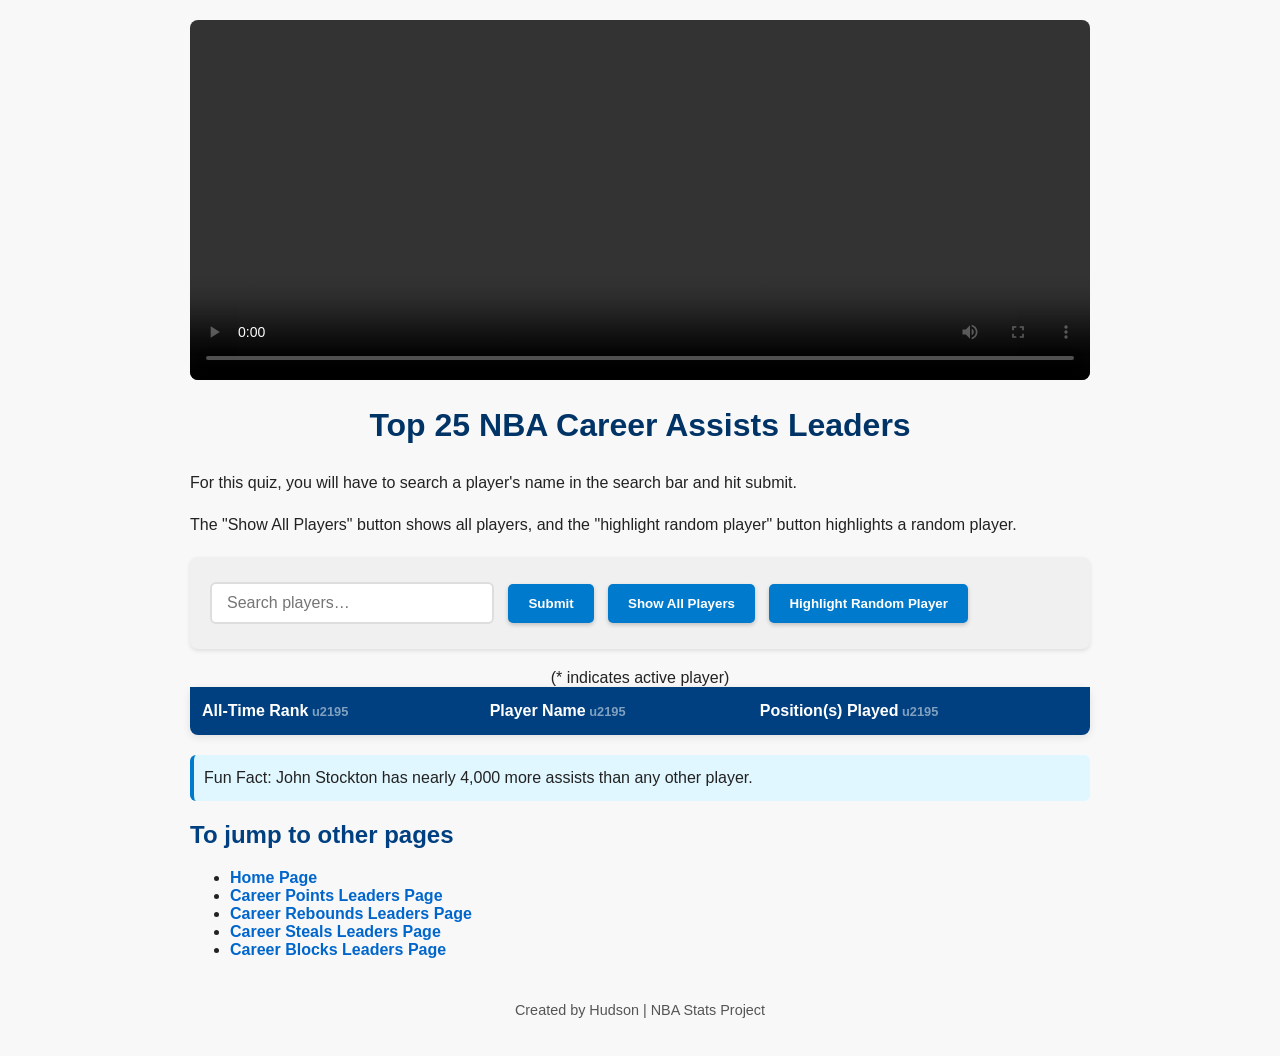
==== commit 605128e7: "Adds quiz explanation to all stat files" ====
--- a/aststat.html
+++ b/aststat.html
@@ -14,6 +14,8 @@
     <video id="main-video" src="stocktonast.mp4" controls width="640" height="360"></video>
 
     <h1>Top 25 NBA Career Assists Leaders</h1>
+    <p> For this quiz, you will have to search a player's name in the search bar and hit submit.</p>
+    <p> The "Show All Players" button shows all players, and the "highlight random player" button highlights a random player.</p>
 
     <!-- Search Bar + Buttons -->
     <div class="control-row controls">
